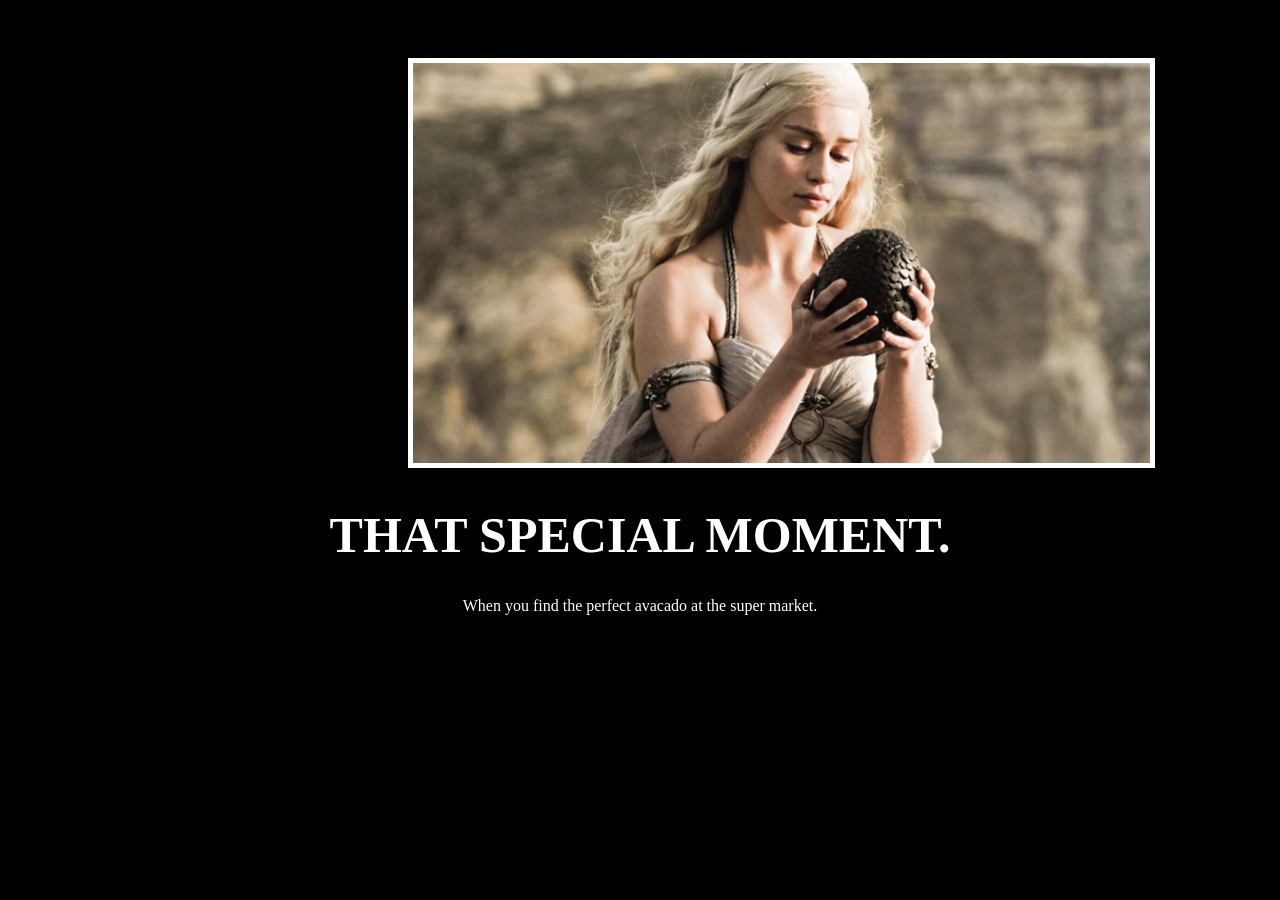
==== index.html @ 7b08369e "Add files via upload" ====
<!-- 
  TODO: Create a motivational post website.
Style it how ever you like. 
Look at the goal image for inspiration.
But it must have the following features:
1. The main h1 text should be using the Regular Libre Baskerville Font from Google Fonts:
  https://fonts.google.com/specimen/Libre+Baskerville
2. The text should be white and background black.
3. Add your own image into the images folder inside assets. It should have a 5px white border.
4. The text should be center aligned.
5. Create a div to contain the h1, p and img elements. Adjust the margins so that the image and text are centered on the page. 
  Hint: You horizontally center a div by giving it a width of 50% and a margin-left of 25%.
  Hint: Set the image to have a width of 100% so it fills the div. 
6. Read about the text-transform property on MDN docs to make the h1 uppercase with CSS.
  https://developer.mozilla.org/en-US/docs/Web/CSS/text-transform 
-->

<!DOCTYPE html>
<html lang="en">
<head>
  <meta charset="UTF-8">
  <meta name="viewport" content="width=device-width, initial-scale=1.0">
  <title>Motivational Poster</title>
  <link rel="stylesheet" href="style.css">
</head>
<body>
  <img src="./assets/images/daenerys.jpeg" alt=" Image_meme">
  <h1>THAT SPECIAL MOMENT.</h1>
  <p>When you find the perfect avacado at the super market.</p>

</body>
</html>
---- style.css ----
body{
    background-color: black;
}

h1{
    color: white;
    text-align: center;
    font-size: 50px;

}

img{
    height: 400px;
    margin-left: 400px;
    margin-top: 50px;
    border: 5px solid white;
    
}

p{
    color: white;
    text-align: center;
}
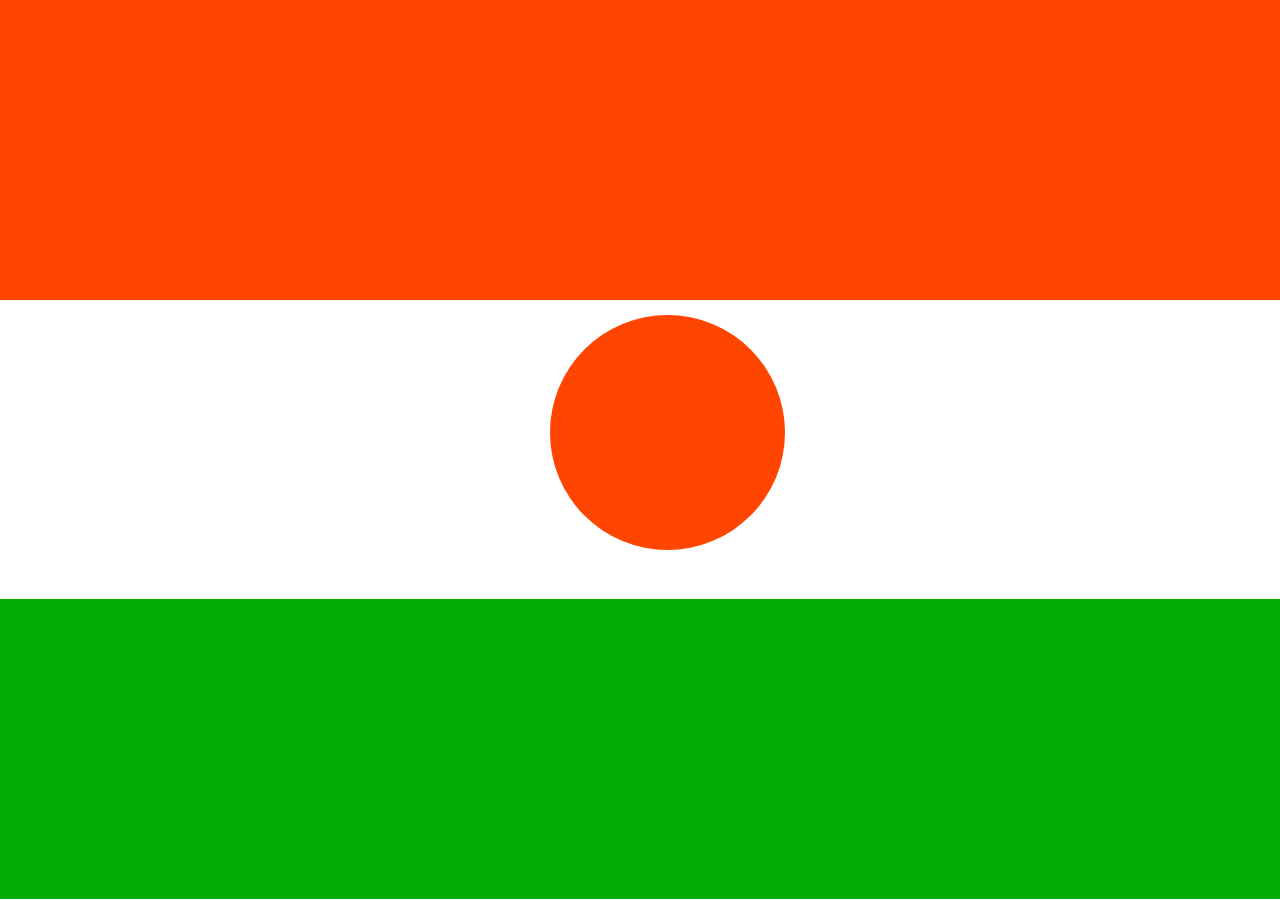
==== commit f8a4b02d: "Add files via upload" ====
--- a/index.html
+++ b/index.html
@@ -1,32 +1,19 @@
-<!-- 
-  TODO: Create a motivational post website.
-Style it how ever you like. 
-Look at the goal image for inspiration.
-But it must have the following features:
-1. The main h1 text should be using the Regular Libre Baskerville Font from Google Fonts:
-  https://fonts.google.com/specimen/Libre+Baskerville
-2. The text should be white and background black.
-3. Add your own image into the images folder inside assets. It should have a 5px white border.
-4. The text should be center aligned.
-5. Create a div to contain the h1, p and img elements. Adjust the margins so that the image and text are centered on the page. 
-  Hint: You horizontally center a div by giving it a width of 50% and a margin-left of 25%.
-  Hint: Set the image to have a width of 100% so it fills the div. 
-6. Read about the text-transform property on MDN docs to make the h1 uppercase with CSS.
-  https://developer.mozilla.org/en-US/docs/Web/CSS/text-transform 
--->
-
-<!DOCTYPE html>
-<html lang="en">
-<head>
-  <meta charset="UTF-8">
-  <meta name="viewport" content="width=device-width, initial-scale=1.0">
-  <title>Motivational Poster</title>
-  <link rel="stylesheet" href="style.css">
-</head>
-<body>
-  <img src="./assets/images/daenerys.jpeg" alt=" Image_meme">
-  <h1>THAT SPECIAL MOMENT.</h1>
-  <p>When you find the perfect avacado at the super market.</p>
-
-</body>
+<!DOCTYPE html>
+<html lang="en">
+<head>
+    <meta charset="UTF-8">
+    <meta name="viewport" content="width=device-width, initial-scale=1.0">
+    <title>Indian Flag</title>
+    <link rel="stylesheet" href="style.css">
+</head>
+<body>
+    
+    <div id="orange" class="rectangle"></div>
+    <div id="white" class="rectangle"></div>
+    <div id="green" class="rectangle"></div>
+
+    <div class="circle"></div>
+
+
+</body>
 </html>
--- a/style.css
+++ b/style.css
@@ -1,23 +1,32 @@
-body{
-    background-color: black;
+.rectangle{
+    height: 33.3%;
+    width: 100%;
 }
 
-h1{
-    color: white;
-    text-align: center;
-    font-size: 50px;
+#orange{
+    background-color: orangered;
+    position: absolute;
+    top: 0px;
+    left: 0px;
 
 }
 
-img{
-    height: 400px;
-    margin-left: 400px;
-    margin-top: 50px;
-    border: 5px solid white;
-    
+#green{
+    background-color : rgb(3, 171, 3);
+    position: absolute;
+    top: 66.6%;
+    left: 0px;
+
 }
 
-p{
-    color: white;
-    text-align: center;
-}+.circle{
+
+    background-color: orangered;
+    height: 235px;
+    width: 235px;
+    position: absolute; 
+    top: 35%;
+    left: 43%;
+    border-radius: 50%;
+
+}
